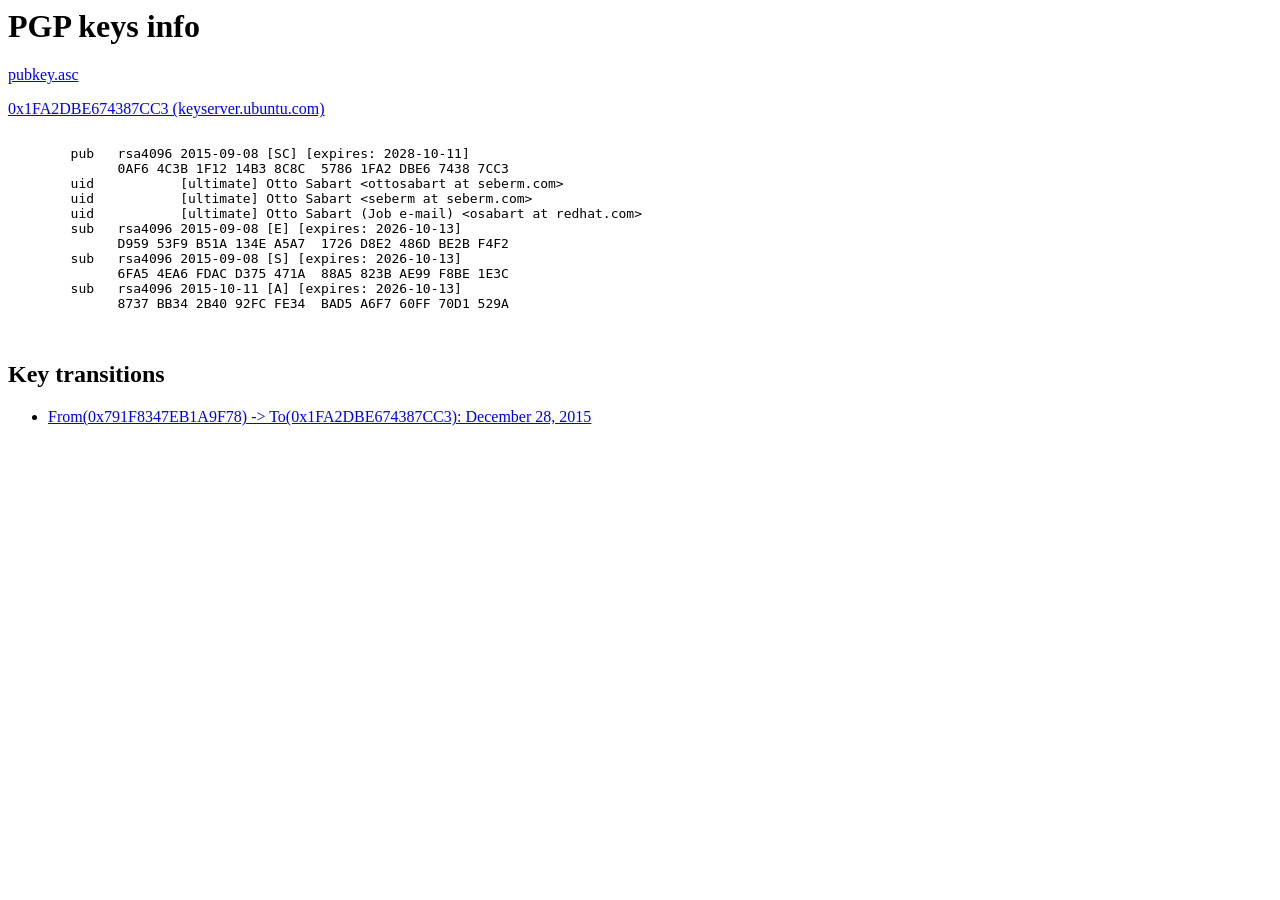
==== pgp.html @ 5eea84bb "add the rest of the files" ====
<html>
<head>
	<meta http-equiv="Content-Type" content="text/html; charset=UTF-8" />
	<meta name="description" content="42" />
	<meta name="author" content="seberm" />
	<link rel="shortcut icon"  type="image/ico" href= "favicon.ico" />

	<title>PGP | Seberm.com</title>
</head>

<body>

    <h1>PGP keys info</h1>

	<p><a href="0x1FA2DBE674387CC3.asc">pubkey.asc</a></p>
    <a href="https://keyserver.ubuntu.com/pks/lookup?search=0x1FA2DBE674387CC3&fingerprint=on&op=index">0x1FA2DBE674387CC3 (keyserver.ubuntu.com)</a>

	<pre>
    <code>
        pub   rsa4096 2015-09-08 [SC] [expires: 2028-10-11]
              0AF6 4C3B 1F12 14B3 8C8C  5786 1FA2 DBE6 7438 7CC3
        uid           [ultimate] Otto Sabart &lt;ottosabart at seberm.com&gt;
        uid           [ultimate] Otto Sabart &lt;seberm at seberm.com&gt;
        uid           [ultimate] Otto Sabart (Job e-mail) &lt;osabart at redhat.com&gt;
        sub   rsa4096 2015-09-08 [E] [expires: 2026-10-13]
              D959 53F9 B51A 134E A5A7  1726 D8E2 486D BE2B F4F2
        sub   rsa4096 2015-09-08 [S] [expires: 2026-10-13]
              6FA5 4EA6 FDAC D375 471A  88A5 823B AE99 F8BE 1E3C
        sub   rsa4096 2015-10-11 [A] [expires: 2026-10-13]
              8737 BB34 2B40 92FC FE34  BAD5 A6F7 60FF 70D1 529A
	</code>
    </pre>


	<h2>Key transitions</h2>
	<ul>
		<li>
			<p><a href="pgp-key-transition-2015-Dec-28.txt">From(0x791F8347EB1A9F78) -&gt; To(0x1FA2DBE674387CC3): December 28, 2015</a></p>
		</li>
	</ul>
</body>
</html>
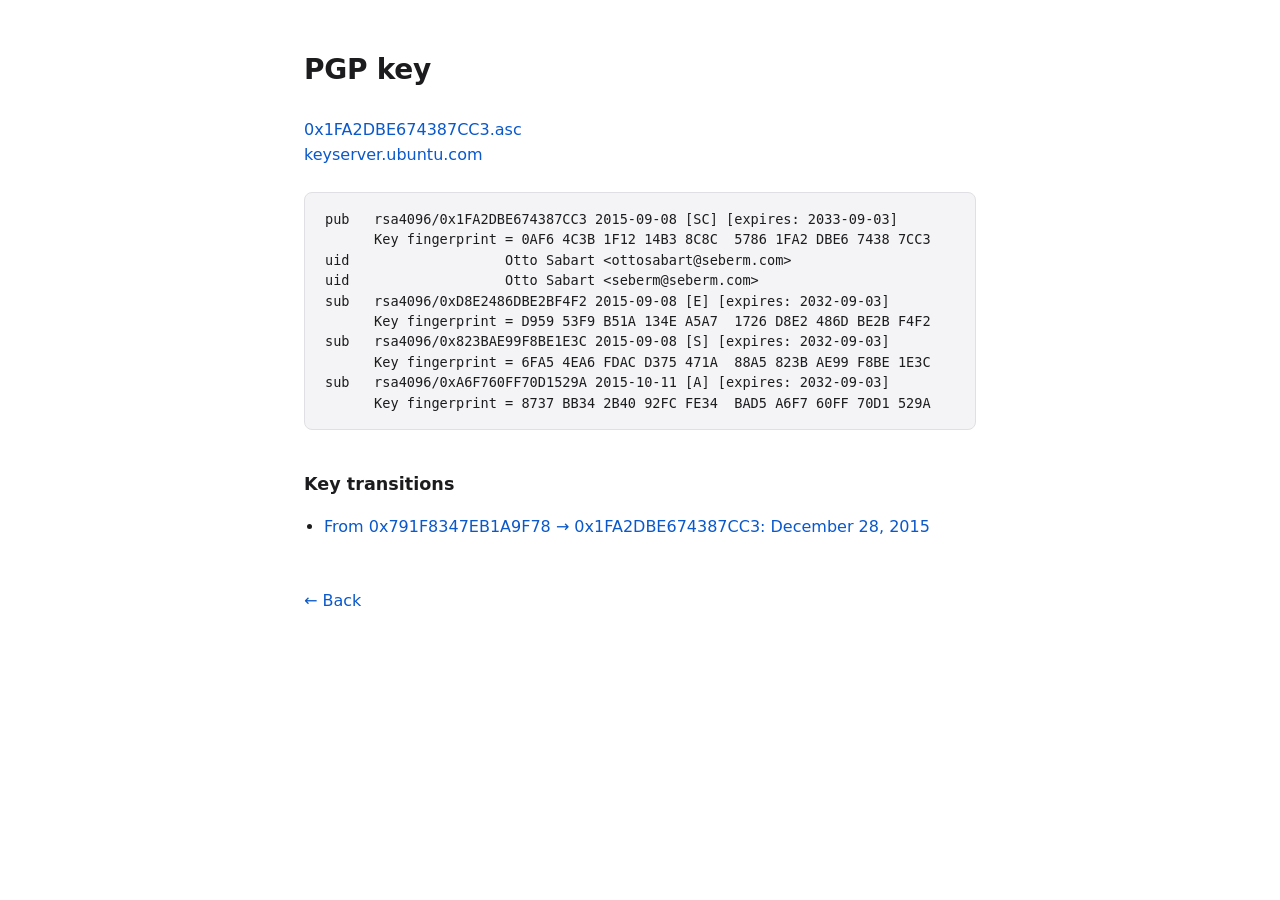
==== commit a5c3f488: "Refresh site: styling, SSH signing key, avatar and favicon - Rewrite index, pgp and ssh pages as val" ====
--- a/pgp.html
+++ b/pgp.html
@@ -1,42 +1,44 @@
-<html>
+<!DOCTYPE html>
+<html lang="en">
 <head>
-	<meta http-equiv="Content-Type" content="text/html; charset=UTF-8" />
-	<meta name="description" content="42" />
-	<meta name="author" content="seberm" />
-	<link rel="shortcut icon"  type="image/ico" href= "favicon.ico" />
+	<meta charset="UTF-8">
+	<meta name="viewport" content="width=device-width, initial-scale=1">
+	<meta name="color-scheme" content="light dark">
+	<meta name="description" content="42">
+	<meta name="author" content="seberm">
+	<link rel="icon" href="favicon.ico" sizes="any">
+	<link rel="apple-touch-icon" href="apple-touch-icon.png">
+	<link rel="stylesheet" href="style.css">
 
 	<title>PGP | Seberm.com</title>
 </head>
 
 <body>
+	<main>
+		<h1>PGP key</h1>
 
-    <h1>PGP keys info</h1>
+		<p>
+			<a href="0x1FA2DBE674387CC3.asc">0x1FA2DBE674387CC3.asc</a><br>
+			<a href="https://keyserver.ubuntu.com/pks/lookup?search=0x1FA2DBE674387CC3&amp;fingerprint=on&amp;op=index">keyserver.ubuntu.com</a>
+		</p>
 
-	<p><a href="0x1FA2DBE674387CC3.asc">pubkey.asc</a></p>
-    <a href="https://keyserver.ubuntu.com/pks/lookup?search=0x1FA2DBE674387CC3&fingerprint=on&op=index">0x1FA2DBE674387CC3 (keyserver.ubuntu.com)</a>
+		<pre><code>pub   rsa4096/0x1FA2DBE674387CC3 2015-09-08 [SC] [expires: 2033-09-03]
+      Key fingerprint = 0AF6 4C3B 1F12 14B3 8C8C  5786 1FA2 DBE6 7438 7CC3
+uid                   Otto Sabart &lt;ottosabart@seberm.com&gt;
+uid                   Otto Sabart &lt;seberm@seberm.com&gt;
+sub   rsa4096/0xD8E2486DBE2BF4F2 2015-09-08 [E] [expires: 2032-09-03]
+      Key fingerprint = D959 53F9 B51A 134E A5A7  1726 D8E2 486D BE2B F4F2
+sub   rsa4096/0x823BAE99F8BE1E3C 2015-09-08 [S] [expires: 2032-09-03]
+      Key fingerprint = 6FA5 4EA6 FDAC D375 471A  88A5 823B AE99 F8BE 1E3C
+sub   rsa4096/0xA6F760FF70D1529A 2015-10-11 [A] [expires: 2032-09-03]
+      Key fingerprint = 8737 BB34 2B40 92FC FE34  BAD5 A6F7 60FF 70D1 529A</code></pre>
 
-	<pre>
-    <code>
-        pub   rsa4096 2015-09-08 [SC] [expires: 2028-10-11]
-              0AF6 4C3B 1F12 14B3 8C8C  5786 1FA2 DBE6 7438 7CC3
-        uid           [ultimate] Otto Sabart &lt;ottosabart at seberm.com&gt;
-        uid           [ultimate] Otto Sabart &lt;seberm at seberm.com&gt;
-        uid           [ultimate] Otto Sabart (Job e-mail) &lt;osabart at redhat.com&gt;
-        sub   rsa4096 2015-09-08 [E] [expires: 2026-10-13]
-              D959 53F9 B51A 134E A5A7  1726 D8E2 486D BE2B F4F2
-        sub   rsa4096 2015-09-08 [S] [expires: 2026-10-13]
-              6FA5 4EA6 FDAC D375 471A  88A5 823B AE99 F8BE 1E3C
-        sub   rsa4096 2015-10-11 [A] [expires: 2026-10-13]
-              8737 BB34 2B40 92FC FE34  BAD5 A6F7 60FF 70D1 529A
-	</code>
-    </pre>
+		<h2>Key transitions</h2>
+		<ul>
+			<li><a href="gpg-key-transition-2015-Dec-28.txt">From 0x791F8347EB1A9F78 &rarr; 0x1FA2DBE674387CC3: December 28, 2015</a></li>
+		</ul>
 
-
-	<h2>Key transitions</h2>
-	<ul>
-		<li>
-			<p><a href="pgp-key-transition-2015-Dec-28.txt">From(0x791F8347EB1A9F78) -&gt; To(0x1FA2DBE674387CC3): December 28, 2015</a></p>
-		</li>
-	</ul>
+		<p class="back"><a href="index.html">&larr; Back</a></p>
+	</main>
 </body>
 </html>
--- a/style.css
+++ b/style.css
@@ -0,0 +1,132 @@
+:root {
+	color-scheme: light dark;
+	--bg: #ffffff;
+	--fg: #1c1c1e;
+	--muted: #6b6b70;
+	--accent: #0a58ca;
+	--surface: #f4f4f6;
+	--border: #e0e0e4;
+}
+
+@media (prefers-color-scheme: dark) {
+	:root {
+		--bg: #0e0f12;
+		--fg: #e6e6e9;
+		--muted: #8d8d95;
+		--accent: #7aa7ff;
+		--surface: #17181c;
+		--border: #2a2c32;
+	}
+}
+
+* {
+	box-sizing: border-box;
+}
+
+body {
+	margin: 0;
+	padding: 3rem 1.25rem;
+	background: var(--bg);
+	color: var(--fg);
+	font: 16px/1.6 system-ui, -apple-system, "Segoe UI", sans-serif;
+	-webkit-font-smoothing: antialiased;
+}
+
+main {
+	max-width: 42rem;
+	margin: 0 auto;
+}
+
+h1 {
+	margin: 0 0 1.5rem;
+	font-size: 1.75rem;
+	font-weight: 600;
+	letter-spacing: -0.01em;
+}
+
+h2 {
+	margin: 2.5rem 0 0.75rem;
+	font-size: 1.1rem;
+	font-weight: 600;
+}
+
+a {
+	color: var(--accent);
+	text-decoration: none;
+}
+
+a:hover,
+a:focus-visible {
+	text-decoration: underline;
+	text-underline-offset: 0.2em;
+}
+
+ul {
+	padding-left: 1.25rem;
+}
+
+pre {
+	margin: 1.5rem 0;
+	padding: 1rem 1.25rem;
+	overflow-x: auto;
+	background: var(--surface);
+	border: 1px solid var(--border);
+	border-radius: 0.5rem;
+	font-size: 0.85rem;
+	line-height: 1.5;
+}
+
+code,
+.fpr {
+	font-family: ui-monospace, SFMono-Regular, Menlo, Consolas, monospace;
+}
+
+.fpr {
+	font-size: 0.9rem;
+	word-break: break-all;
+}
+
+.muted {
+	color: var(--muted);
+}
+
+/* index */
+.home {
+	max-width: 36rem;
+	min-height: 70vh;
+	display: flex;
+	flex-direction: column;
+	justify-content: center;
+	text-align: center;
+}
+
+.home .logo {
+	display: block;
+	width: 6rem;
+	height: 6rem;
+	margin: 0 auto 2.5rem;
+}
+
+.home h1 {
+	margin-bottom: 1.5rem;
+	font-size: 4rem;
+	font-weight: 700;
+}
+
+.home .item {
+	margin: 0 0 1.75rem;
+}
+
+.home .item > a {
+	display: block;
+	margin-bottom: 0.25rem;
+	font-weight: 600;
+}
+
+.home .item .fpr {
+	color: var(--muted);
+}
+
+.back {
+	margin-top: 3rem;
+}
